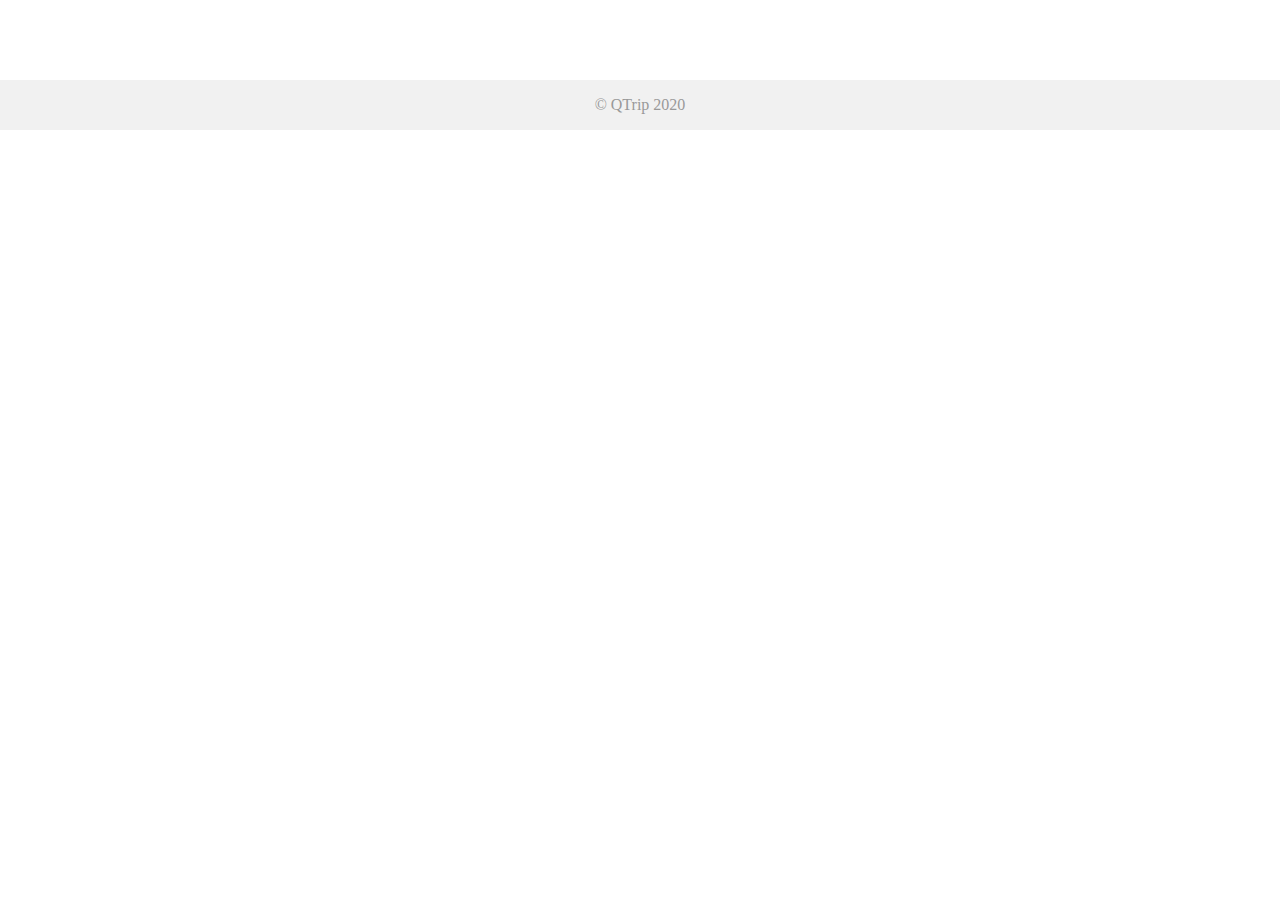
==== pages/adventures/index.html @ 56132c0b "24th Apr 2022" ====
<!DOCTYPE html>
<html lang="en">
  <head>
    <meta charset="UTF-8" />
    <meta name="viewport" content="width=device-width, initial-scale=1.0" />
    <title>QTrip Adventures</title>
    <link rel="stylesheet" href="../../css/styles.css" />
    <link
      href="https://cdn.jsdelivr.net/npm/bootstrap@5.0.2/dist/css/bootstrap.min.css"
      rel="stylesheet"
      integrity="sha384-EVSTQN3/azprG1Anm3QDgpJLIm9Nao0Yz1ztcQTwFspd3yD65VohhpuuCOmLASjC"
      crossorigin="anonymous"
    />
  </head>

  <body>
    <!-- TODO: MODULE_ADVENTURES_GRID -->
    <!-- 1. Copy navigation bar HTML from Landing page document -->

    <div class="container">
      <div class="content">
        <!-- TODO: MODULE_ADVENTURES_GRID -->
        <!-- 1. Create the grid of adventures by adding child elements as required. -->
      </div>
    </div>

    <footer>
      <div class="container">© QTrip 2020</div>
    </footer>

    <script
      src="https://cdn.jsdelivr.net/npm/bootstrap@5.0.2/dist/js/bootstrap.bundle.min.js"
      integrity="sha384-MrcW6ZMFYlzcLA8Nl+NtUVF0sA7MsXsP1UyJoMp4YLEuNSfAP+JcXn/tWtIaxVXM"
      crossorigin="anonymous"
    ></script>
  </body>
</html>
---- css/styles.css ----
* {
  margin: 0px;
  padding: 0px;
}
html,
body {
  position: relative;
}

body {
  overflow-y: auto;
  min-height: 100vh;
}
textarea:focus,
input:focus {
  outline: none;
}
a {
  color: inherit !important;
  text-decoration: none !important;
}
footer {
  background: #f1f1f1;
  width: 100%;
  padding: 16px 0px;
  color: #999;
  vertical-align: bottom;
  margin-top: 40px;
  text-align: center;
  /* width: 100%; */
  /* height: 2.5rem;   */
}

.banner {
  height: 500px;
  width: 100%;
  background: #999;
  margin: 20px 0px;
}

.content {
  padding: 20px 0px;
  /* display: flex; */
  /* flex-wrap: wrap; */
}

/* ================================== */
/* Layout page CSS */
/* ================================== */

.tile {
  /* TODO: MODULE_CARDS */
  /* 1. Fill in the required properties. */
  position: relative;
  display: flex;
  align-items: center;
  justify-content: center;
  height: 100%;
  overflow: hidden;

  -webkit-transition: all 1s ease; /* Safari and Chrome */
  -moz-transition: all 1s ease; /* Firefox */
  -ms-transition: all 1s ease; /* IE 9 */
  -o-transition: all 1s ease; /* Opera */
  transition: all 1s ease;

  -webkit-border-radius: 10px;
  -moz-border-radius: 10px;
  border-radius: 10px;
}
.tile img {
  /* TODO: MODULE_CARDS */
  /* 1. Fill in the required properties. */
  width: 100%;
  height: 100%;
  border-radius: 10px;
  object-fit: cover;
  overflow: hidden;
}

.tile a {
  margin: 0px;
  padding: 0px;
  width: 100%;
  height: 100%;
}

img:hover {
  -webkit-transition: 0.2s all; /* Safari and Chrome */
  -moz-transition: 0.2s all; /* Firefox */
  -ms-transition: 0.2s all; /* IE 9 */
  -o-transition: 0.2s all; /* Opera */
  transition: 0.2s all;
}

.tile img:hover {
  /* TODO: MODULE_CARDS */
  /* 1. Fill in the required properties. */
  cursor: pointer;
  filter: brightness(50%);

  -webkit-border-radius: 10px;
  -moz-border-radius: 10px;
  border-radius: 10px;

  -webkit-transform: scale(1.1); /* Safari and Chrome */
  -moz-transform: scale(1.1); /* Firefox */
  -ms-transform: scale(1.1); /* IE 9 */
  -o-transform: scale(1.1); /* Opera */
  transform: scale(1.1);
}

/* Hint: Notice the position:absolute and z-index properties. */
/* Think about how those in relation to the existing "tile" classes. */
.tile-text {
  position: absolute;
  z-index: 1;
  text-transform: uppercase;
  letter-spacing: 2px;
  color: white;
  bottom: 20px;
  display: block;
  align-items: center;
  text-align: center;
}

.hero-image {
  /* Use "linear-gradient" to add a darken background effect to the image (photographer.jpg). This will make the text easier to read */
  background-image: linear-gradient(rgba(0, 0, 0, 0.5), rgba(0, 0, 0, 0.5)),
    url("/assets/hero.jpg");

  /* TODO: MODULE_LAYOUT */
  /* 1. Set a specific height. */
  /* 2. Position and center the image to scale nicely on all screens. */
  height: 50vh;
  background-position: center;
  background-size: cover;
  background-repeat: no-repeat;
}

.hero-subheading {
  font-size: 24px;
  font-weight: 100;
}
.hero-input {
  width: 70%;
  height: 50px;
  padding: 16px;
  border-radius: 8px;
  border: none;
}

.nav-link {
  margin-right: 36px;
}

/* ================================== */
/* Adventures grid page CSS */
/* ================================== */

.adventure-card {
  /* TODO: MODULE_ADVENTURES_GRID */
  /* 1. Fill in the required properties. */
}
.adventure-card img {
  /* TODO: MODULE_ADVENTURES_GRID */
  /* 1. Fill in the required properties. */
}
.adventure-card img:hover {
  /* TODO: MODULE_ADVENTURES_GRID */
  /* 1. Fill in the required properties. */
}

/* ================================== */
/* Adventure details page CSS */
/* ================================== */

.adventure-detail-card {
  /* TODO: MODULE_ADVENTURE_DETAILS */
  /* 1. Fill in the required properties. */
}

.adventure-card-image {
  /* TODO: MODULE_ADVENTURE_DETAILS */
  /* 1. Fill in the required properties. */
}
.adventure-card-image:hover {
  /* TODO: MODULE_ADVENTURE_DETAILS */
  /* 1. Fill in the required properties. */
}
.experience-content ul li {
  margin-left: 16px;
  padding: 0;
}

@media only screen and (min-width: 768px) {
  /* For desktops phones: */
  #reservation {
    width: 400px;
    position: fixed;
  }
}
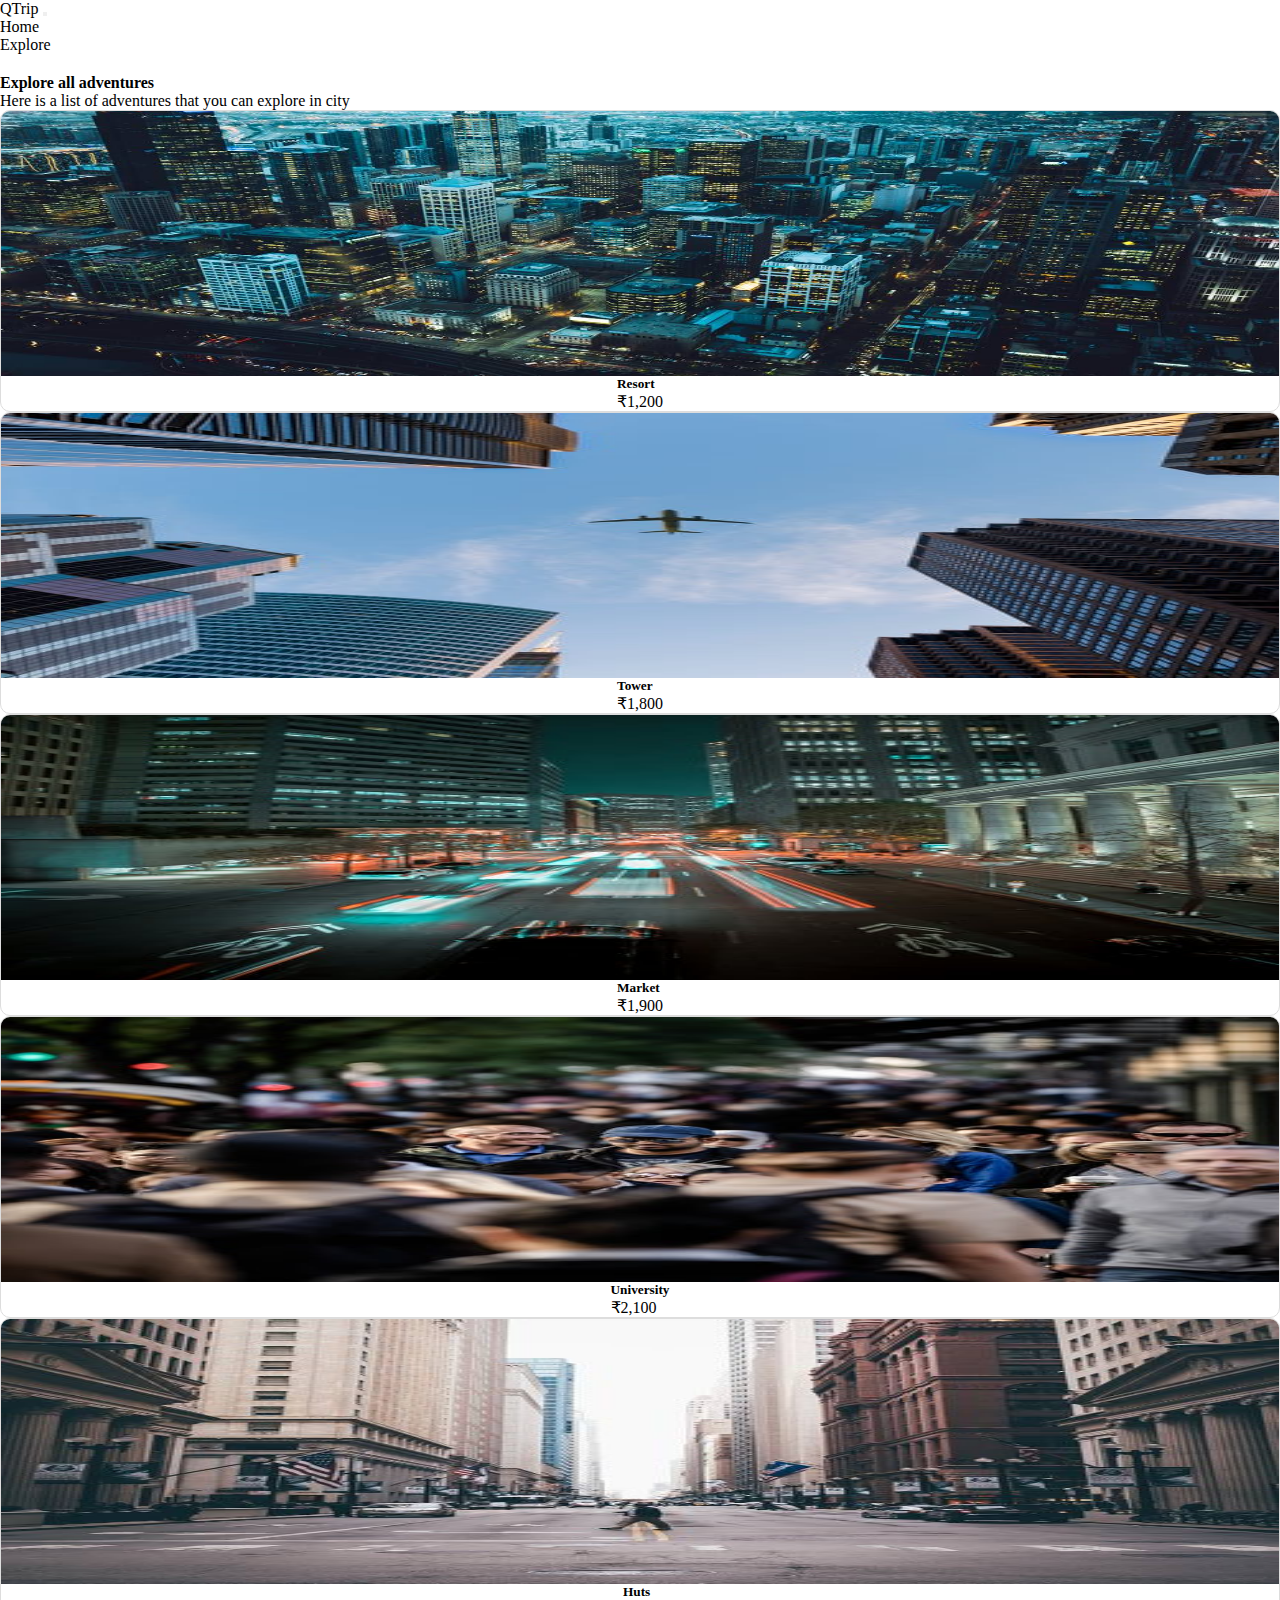
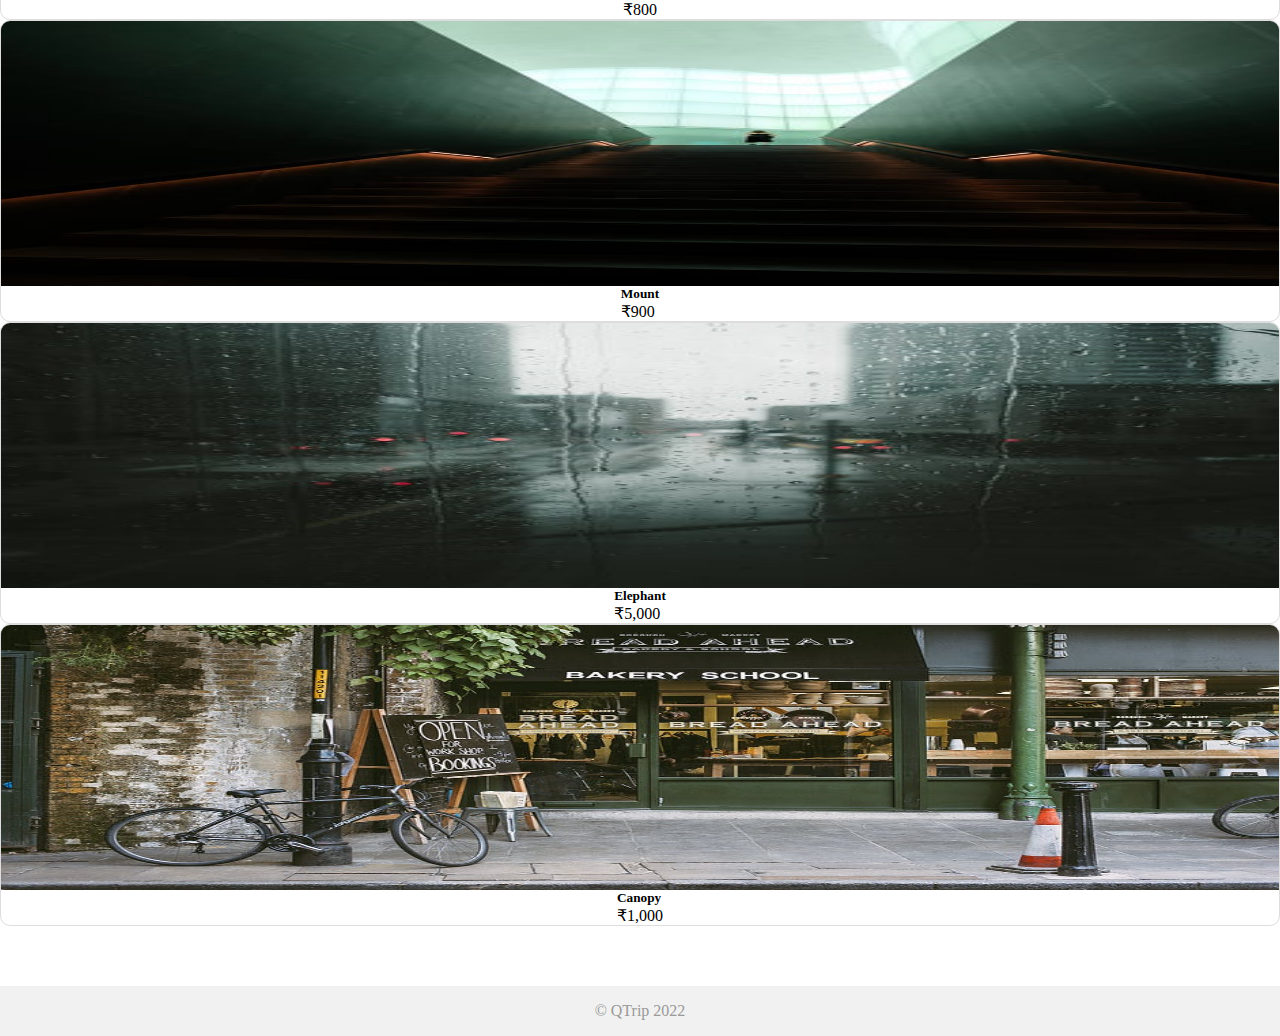
==== commit 8a744aaa: "26th Apr 2022" ====
--- a/pages/adventures/index.html
+++ b/pages/adventures/index.html
@@ -4,28 +4,225 @@
     <meta charset="UTF-8" />
     <meta name="viewport" content="width=device-width, initial-scale=1.0" />
     <title>QTrip Adventures</title>
-    <link rel="stylesheet" href="../../css/styles.css" />
+
     <link
       href="https://cdn.jsdelivr.net/npm/bootstrap@5.0.2/dist/css/bootstrap.min.css"
       rel="stylesheet"
       integrity="sha384-EVSTQN3/azprG1Anm3QDgpJLIm9Nao0Yz1ztcQTwFspd3yD65VohhpuuCOmLASjC"
       crossorigin="anonymous"
     />
+
+    <link rel="stylesheet" href="../../css/styles.css" />
   </head>
 
   <body>
     <!-- TODO: MODULE_ADVENTURES_GRID -->
     <!-- 1. Copy navigation bar HTML from Landing page document -->
+    <nav
+      class="navbar navbar-expand-xs navbar-expand-sm navbar-expand-lg navbar-expand-xl navbar-light bg-light"
+    >
+      <a class="navbar-brand ms-3" href="#">QTrip</a>
+      <button
+        class="navbar-toggler me-3"
+        type="button"
+        data-bs-toggle="collapse"
+        data-bs-target="#navbarSupportedContent"
+        aria-controls="navbarSupportedContent"
+        aria-expanded="false"
+        aria-label="Toggle navigation"
+      >
+        <span class="navbar-toggler-icon"></span>
+      </button>
+
+      <div
+        class="collapse navbar-collapse justify-content-end"
+        id="navbarSupportedContent"
+      >
+        <ul class="navbar-nav ms-3">
+          <li class="nav-item">
+            <a class="nav-link active" aria-current="page" href="#">Home</a>
+          </li>
+          <li class="nav-item">
+            <a class="nav-link" href="/pages/adventures/index.html">Explore</a>
+          </li>
+        </ul>
+      </div>
+    </nav>
 
     <div class="container">
       <div class="content">
         <!-- TODO: MODULE_ADVENTURES_GRID -->
         <!-- 1. Create the grid of adventures by adding child elements as required. -->
+
+        <h4>Explore all adventures</h4>
+        <p>Here is a list of adventures that you can explore in city</p>
+
+        <div class="row">
+          <div class="col-6 col-lg-3 mb-4">
+            <a href="/pages/adventures/resort/index.html">
+              <div class="adventure-card" id="adventures">
+                <img
+                  src="/assets/adventures/resort.jpg"
+                  class="img-responsive img-fluid"
+                  alt=""
+                />
+                <div class="adventure-card-text text-md-center w-100">
+                  <div
+                    class="d-block d-md-flex justify-content-between flex-wrap my-2 mx-3"
+                  >
+                    <h5>Resort</h5>
+                    <p class="mb-0">&#x20B9;1,200</p>
+                  </div>
+                </div>
+              </div>
+            </a>
+          </div>
+
+          <div class="col-6 col-lg-3 mb-4">
+            <a href="#">
+              <div class="adventure-card" id="adventures">
+                <img
+                  src="/assets/adventures/tower.jpg"
+                  class="img-responsive img-fluid"
+                  alt=""
+                />
+                <div class="adventure-card-text text-md-center w-100">
+                  <div
+                    class="d-block d-md-flex justify-content-between flex-wrap my-2 mx-3"
+                  >
+                    <h5 class="text-left">Tower</h5>
+                    <p class="mb-0">&#x20B9;1,800</p>
+                  </div>
+                </div>
+              </div>
+            </a>
+          </div>
+
+          <div class="col-6 col-lg-3 mb-4">
+            <a href="#">
+              <div class="adventure-card" id="adventures">
+                <img
+                  src="/assets/adventures/market.jpg"
+                  class="img-responsive img-fluid"
+                  alt=""
+                />
+                <div class="adventure-card-text text-md-center w-100">
+                  <div
+                    class="d-block d-md-flex justify-content-between flex-wrap my-2 mx-3"
+                  >
+                    <h5>Market</h5>
+                    <p class="mb-0">&#x20B9;1,900</p>
+                  </div>
+                </div>
+              </div>
+            </a>
+          </div>
+
+          <div class="col-6 col-lg-3 mb-4">
+            <a href="#">
+              <div class="adventure-card" id="adventures">
+                <img
+                  src="/assets/adventures/university.jpg"
+                  class="img-responsive img-fluid"
+                  alt=""
+                />
+                <div class="adventure-card-text text-md-center w-100">
+                  <div
+                    class="d-block d-md-flex justify-content-between flex-wrap my-2 mx-3"
+                  >
+                    <h5>University</h5>
+                    <p class="mb-0">&#x20B9;2,100</p>
+                  </div>
+                </div>
+              </div>
+            </a>
+          </div>
+
+          <div class="col-6 col-lg-3 mb-4">
+            <a href="#">
+              <div class="adventure-card" id="adventures">
+                <img
+                  src="/assets/adventures/huts.jpg"
+                  class="img-responsive img-fluid"
+                  alt=""
+                />
+                <div class="adventure-card-text text-md-center w-100">
+                  <div
+                    class="d-block d-md-flex justify-content-between flex-wrap my-2 mx-3"
+                  >
+                    <h5>Huts</h5>
+                    <p class="mb-0">&#x20B9;800</p>
+                  </div>
+                </div>
+              </div>
+            </a>
+          </div>
+
+          <div class="col-6 col-lg-3 mb-4">
+            <a href="#">
+              <div class="adventure-card" id="adventures">
+                <img
+                  src="/assets/adventures/mount.jpg"
+                  class="img-responsive img-fluid"
+                  alt=""
+                />
+                <div class="adventure-card-text text-md-center w-100">
+                  <div
+                    class="d-block d-md-flex justify-content-between flex-wrap my-2 mx-3"
+                  >
+                    <h5>Mount</h5>
+                    <p class="mb-0">&#x20B9;900</p>
+                  </div>
+                </div>
+              </div>
+            </a>
+          </div>
+
+          <div class="col-6 col-lg-3 mb-4">
+            <a href="#">
+              <div class="adventure-card" id="adventures">
+                <img
+                  src="/assets/adventures/elephant.jpg"
+                  class="img-responsive"
+                  alt=""
+                />
+                <div class="adventure-card-text text-md-center w-100">
+                  <div
+                    class="d-block d-md-flex justify-content-between flex-wrap my-2 mx-3"
+                  >
+                    <h5>Elephant</h5>
+                    <p class="mb-0">&#x20B9;5,000</p>
+                  </div>
+                </div>
+              </div>
+            </a>
+          </div>
+
+          <div class="col-6 col-lg-3 mb-4">
+            <a href="#">
+              <div class="adventure-card">
+                <img
+                  src="/assets/adventures/canopy.jpg"
+                  class="img-responsive"
+                  alt=""
+                />
+                <div class="adventure-card-text text-md-center w-100">
+                  <div
+                    class="d-block d-md-flex justify-content-between flex-wrap my-2 mx-3"
+                  >
+                    <h5>Canopy</h5>
+                    <p class="mb-0">&#x20B9;1,000</p>
+                  </div>
+                </div>
+              </div>
+            </a>
+          </div>
+        </div>
       </div>
     </div>
 
     <footer>
-      <div class="container">© QTrip 2020</div>
+      <div class="container">© QTrip 2022</div>
     </footer>
 
     <script
--- a/css/styles.css
+++ b/css/styles.css
@@ -161,14 +161,28 @@
 .adventure-card {
   /* TODO: MODULE_ADVENTURES_GRID */
   /* 1. Fill in the required properties. */
+  position: relative;
+  display: flex;
+  align-items: center;
+  justify-content: flex-end;
+  overflow: hidden;
+  cursor: pointer;
+  flex-direction: column;
+  height: 300px;
+  border-radius: 10px;
+  border: 1px solid #ddd;
 }
 .adventure-card img {
   /* TODO: MODULE_ADVENTURES_GRID */
   /* 1. Fill in the required properties. */
+  width: 100%;
+  height: 100%;
 }
 .adventure-card img:hover {
   /* TODO: MODULE_ADVENTURES_GRID */
   /* 1. Fill in the required properties. */
+  cursor: pointer;
+  filter: brightness(50%);
 }
 
 /* ================================== */
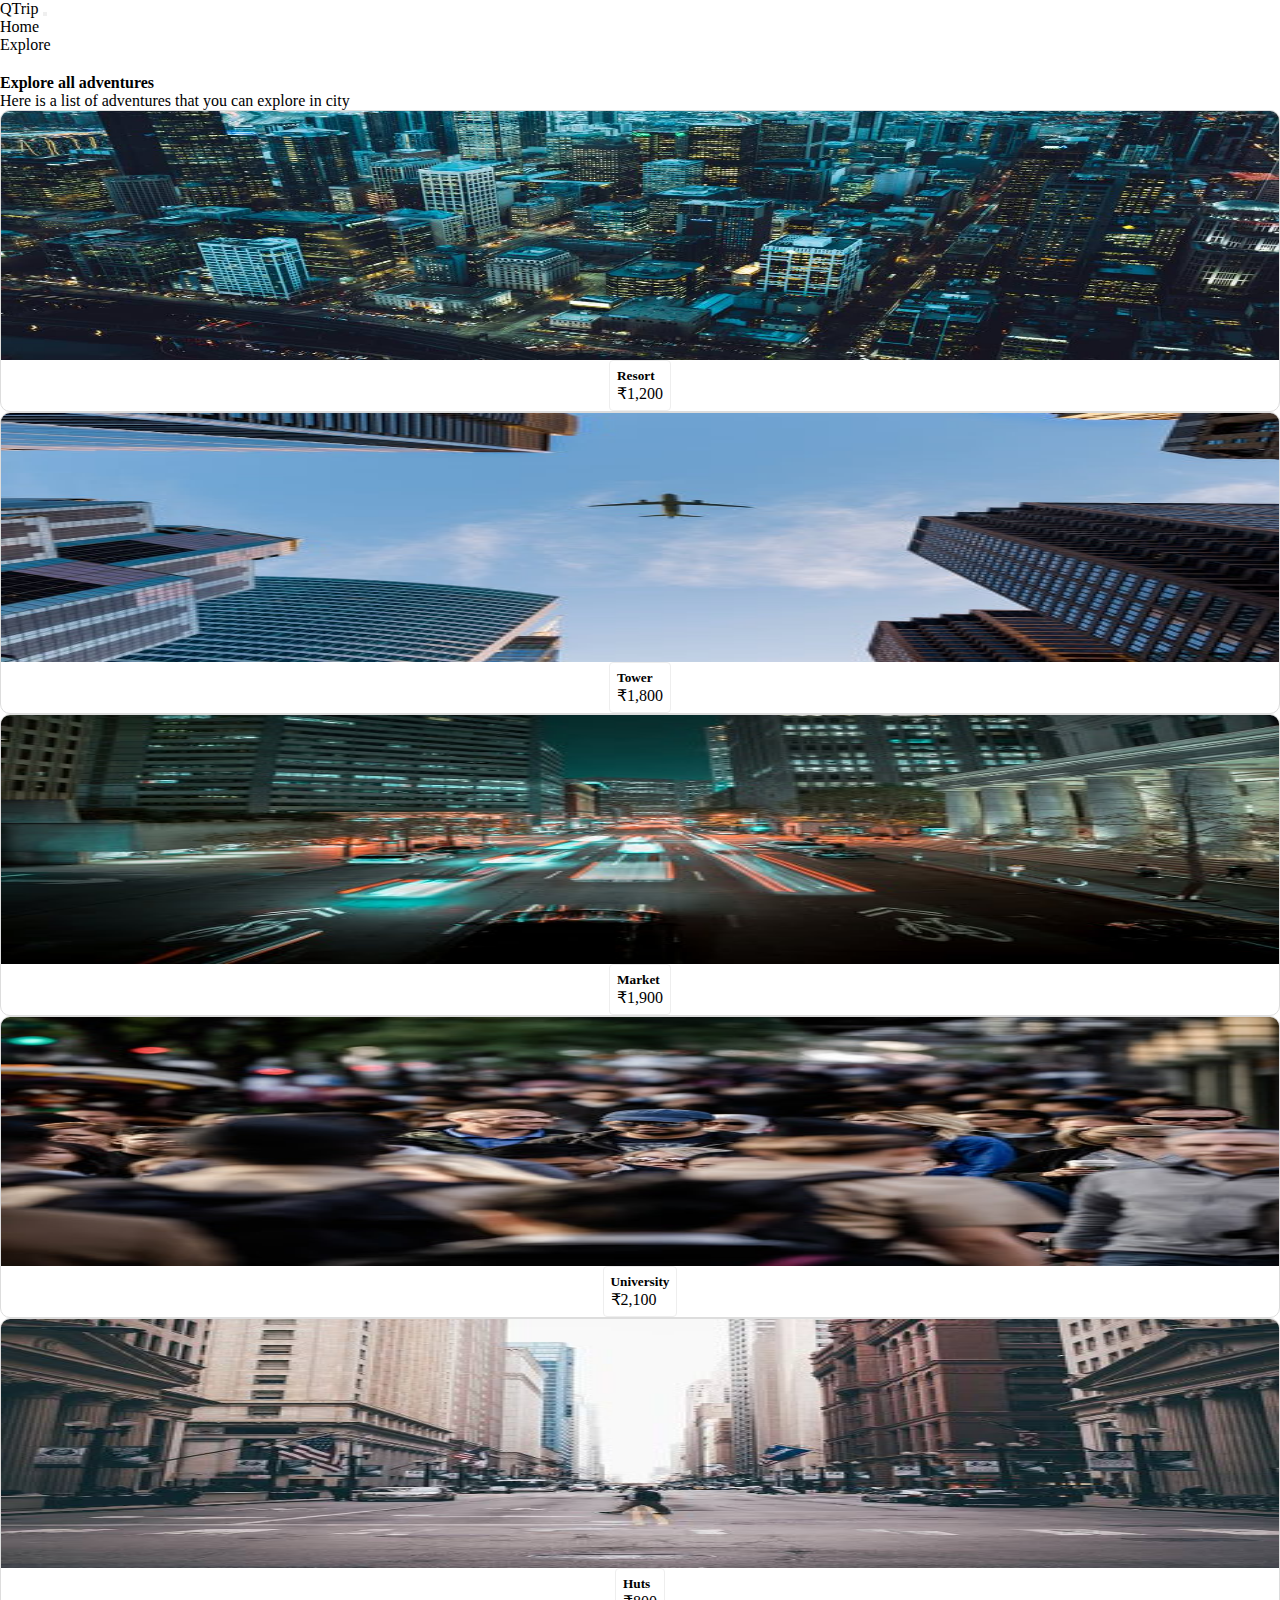
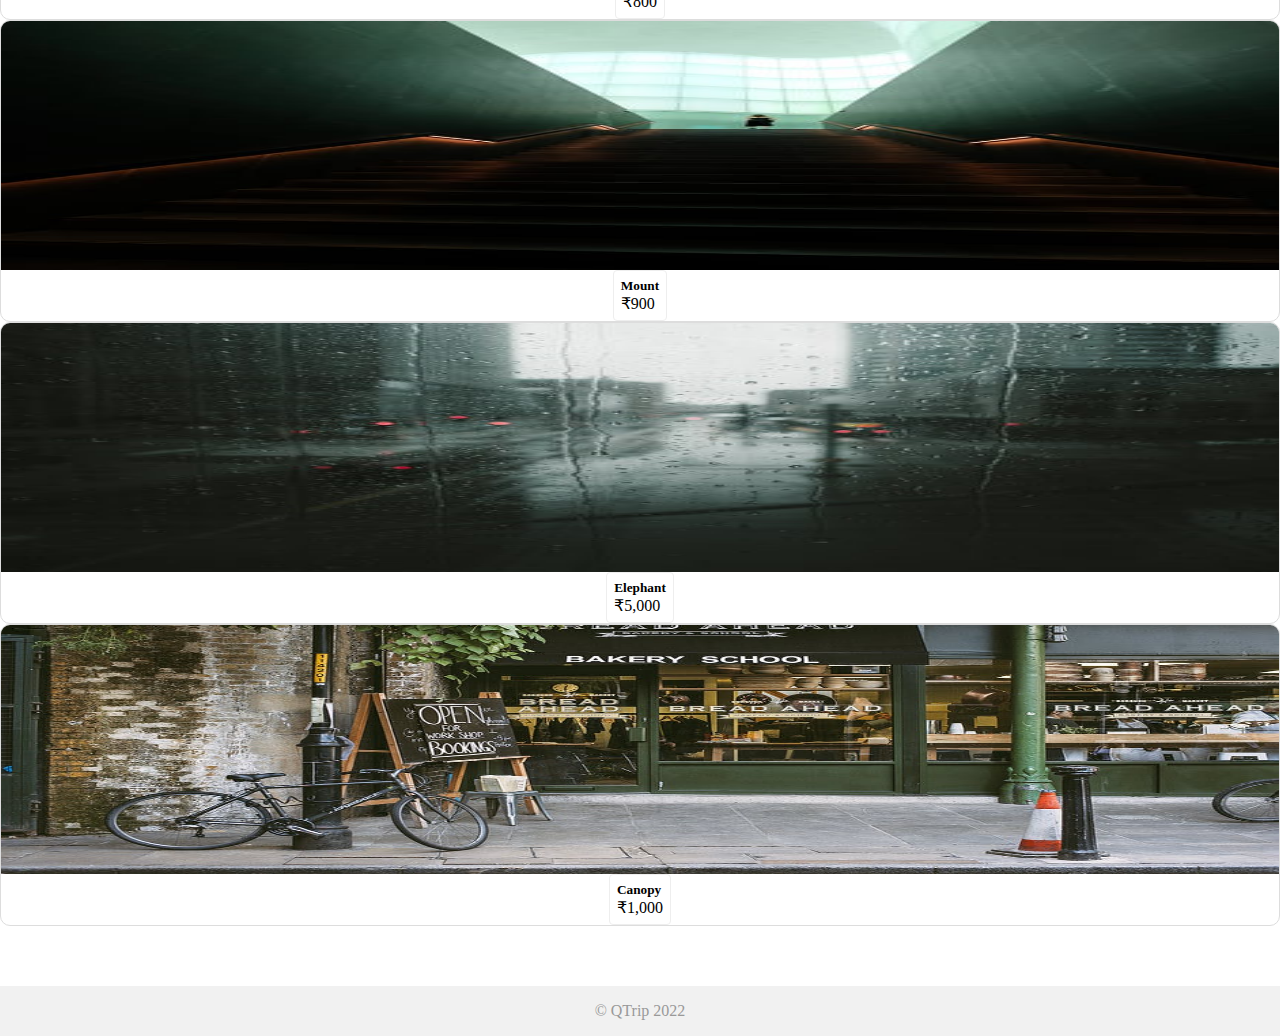
==== commit 2efb639f: "26th Apr 2022" ====
--- a/pages/adventures/index.html
+++ b/pages/adventures/index.html
@@ -21,7 +21,7 @@
     <nav
       class="navbar navbar-expand-xs navbar-expand-sm navbar-expand-lg navbar-expand-xl navbar-light bg-light"
     >
-      <a class="navbar-brand ms-3" href="#">QTrip</a>
+      <a class="navbar-brand ms-3" href="/index.html">QTrip</a>
       <button
         class="navbar-toggler me-3"
         type="button"
@@ -40,7 +40,9 @@
       >
         <ul class="navbar-nav ms-3">
           <li class="nav-item">
-            <a class="nav-link active" aria-current="page" href="#">Home</a>
+            <a class="nav-link active" aria-current="page" href="/index.html"
+              >Home</a
+            >
           </li>
           <li class="nav-item">
             <a class="nav-link" href="/pages/adventures/index.html">Explore</a>
--- a/css/styles.css
+++ b/css/styles.css
@@ -11,14 +11,17 @@
   overflow-y: auto;
   min-height: 100vh;
 }
+
 textarea:focus,
 input:focus {
   outline: none;
 }
+
 a {
   color: inherit !important;
   text-decoration: none !important;
 }
+
 footer {
   background: #f1f1f1;
   width: 100%;
@@ -136,6 +139,7 @@
   background-position: center;
   background-size: cover;
   background-repeat: no-repeat;
+  position: relative;
 }
 
 .hero-subheading {
@@ -192,25 +196,74 @@
 .adventure-detail-card {
   /* TODO: MODULE_ADVENTURE_DETAILS */
   /* 1. Fill in the required properties. */
+  width: 400px;
+}
+
+.adventure-detail-card h5 {
+  text-align: left;
 }
 
 .adventure-card-image {
   /* TODO: MODULE_ADVENTURE_DETAILS */
   /* 1. Fill in the required properties. */
+  display: block;
+  height: auto;
+  width: 100%;
+  opacity: 100%;
+
+  -webkit-transition: 0.2s all; /* Safari and Chrome */
+  -moz-transition: 0.2s all; /* Firefox */
+  -ms-transition: 0.2s all; /* IE 9 */
+  -o-transition: 0.2s all; /* Opera */
+  transition: 0.2s all;
 }
 .adventure-card-image:hover {
   /* TODO: MODULE_ADVENTURE_DETAILS */
   /* 1. Fill in the required properties. */
-}
+  cursor: pointer;
+  filter: brightness(40%);
+}
+
+.div_border {
+  border: 1px solid #eee;
+  padding: 15px;
+  border-radius: 4px;
+}
+
+.adventure-card-text {
+  position: relative;
+  border: 1px solid #eee;
+  padding: 7px;
+  border-radius: 4px;
+}
+
 .experience-content ul li {
-  margin-left: 16px;
+  margin-left: -10px;
   padding: 0;
 }
 
-@media only screen and (min-width: 768px) {
+li_style li {
+  list-style-position: inside;
+}
+
+hr {
+  border-bottom: 1px solid #eee;
+}
+
+hr {
+  border: none;
+}
+
+@media only screen and (min-width: 1366px) {
   /* For desktops phones: */
   #reservation {
     width: 400px;
     position: fixed;
   }
-}
+
+  @media (max-width: 667px) {
+    #adventures {
+      height: 250px;
+    }
+  }
+}
